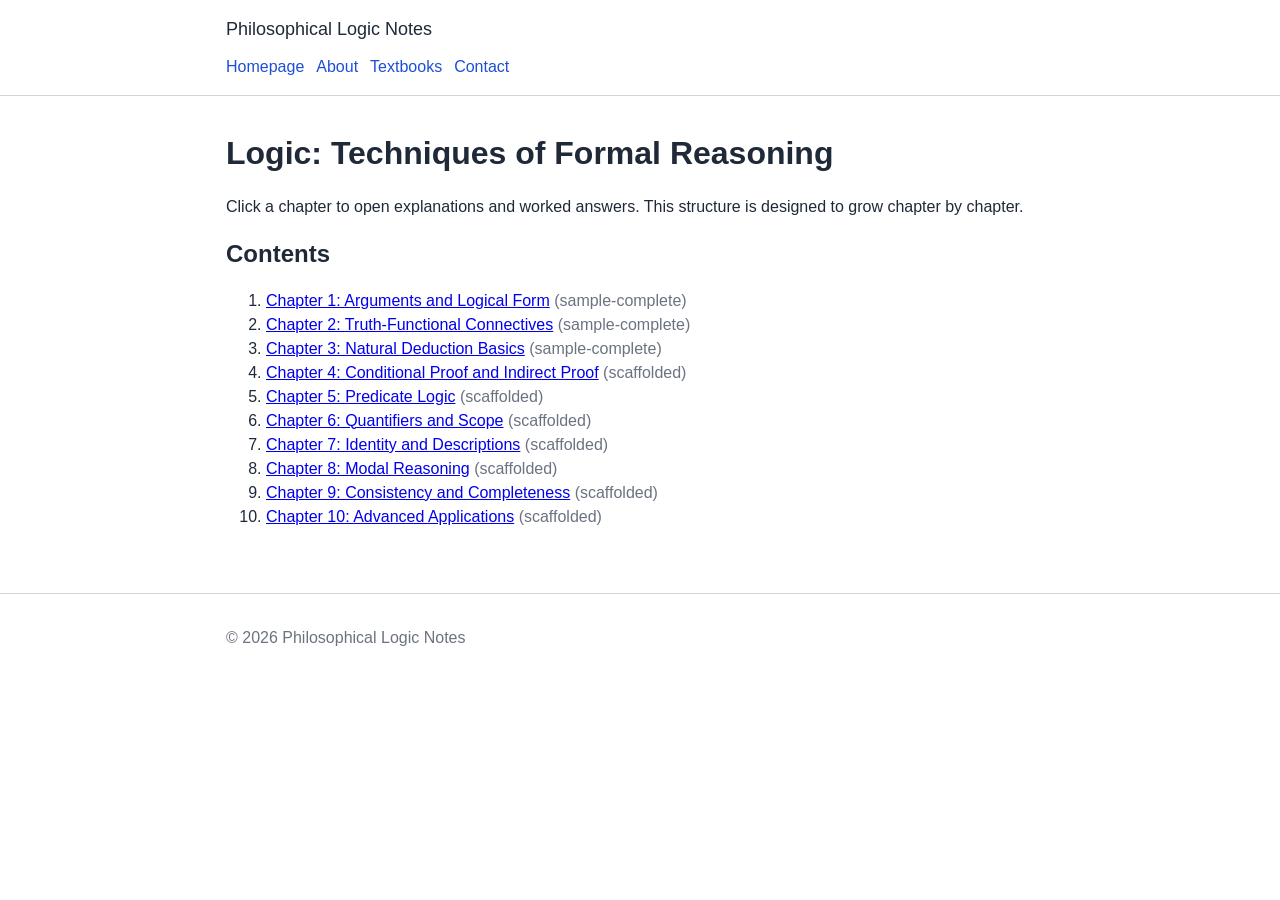
==== textbooks/logic-techniques-of-formal-reasoning/index.html @ c2383699 "V1" ====
<!doctype html>
<html lang="en">
  <head>
    <meta charset="utf-8" />
    <meta name="viewport" content="width=device-width, initial-scale=1" />
    <title>Logic: Techniques of Formal Reasoning</title>
    <link rel="stylesheet" href="/assets/css/base.css" />
  </head>
  <body>
    <div data-site-header></div>
    <main class="site-container">
      <h1>Logic: Techniques of Formal Reasoning</h1>
      <p>
        Click a chapter to open explanations and worked answers. This structure is designed
        to grow chapter by chapter.
      </p>
      <h2>Contents</h2>
      <ol data-toc-list></ol>
    </main>
    <div data-site-footer></div>
    <script src="/assets/js/site.js"></script>
    <script src="/assets/js/textbooks.js"></script>
  </body>
</html>
---- assets/css/base.css ----
:root {
  --text: #1f2937;
  --background: #ffffff;
  --muted: #6b7280;
  --border: #d1d5db;
  --accent: #1d4ed8;
}

*,
*::before,
*::after {
  box-sizing: border-box;
}

body {
  margin: 0;
  font-family: Arial, Helvetica, sans-serif;
  color: var(--text);
  background: var(--background);
  line-height: 1.5;
}

.site-container {
  max-width: 860px;
  margin: 0 auto;
  padding: 1rem;
}

.site-header,
.site-footer {
  border-bottom: 1px solid var(--border);
}

.site-footer {
  border-top: 1px solid var(--border);
  border-bottom: 0;
  margin-top: 2rem;
}

.site-brand {
  margin: 0;
  font-size: 1.125rem;
}

.site-nav {
  display: flex;
  flex-wrap: wrap;
  gap: 0.75rem;
  padding: 0.75rem 0 0;
}

.site-nav a {
  color: var(--accent);
  text-decoration: none;
}

.site-nav a:hover {
  text-decoration: underline;
}

main {
  padding: 1.25rem 0;
}

h1,
h2,
h3 {
  line-height: 1.25;
}

.card {
  border: 1px solid var(--border);
  border-radius: 6px;
  padding: 1rem;
  margin-bottom: 1rem;
}

.muted {
  color: var(--muted);
}

label {
  display: block;
  margin: 0.75rem 0 0.25rem;
}

input,
textarea,
select,
button {
  font: inherit;
}

input,
textarea,
select {
  width: 100%;
  border: 1px solid var(--border);
  border-radius: 4px;
  padding: 0.5rem;
}

textarea {
  min-height: 140px;
}

button {
  border: 1px solid var(--border);
  border-radius: 4px;
  background: #f9fafb;
  padding: 0.45rem 0.75rem;
  cursor: pointer;
}

button:hover {
  background: #f3f4f6;
}

.symbol-grid {
  display: grid;
  grid-template-columns: repeat(auto-fill, minmax(54px, 1fr));
  gap: 0.45rem;
  margin: 0.75rem 0 1rem;
}

.symbol-btn {
  padding: 0.5rem 0.25rem;
  text-align: center;
}

.inline-links {
  display: flex;
  flex-wrap: wrap;
  gap: 0.5rem;
  padding: 0;
  list-style: none;
}

.status {
  margin-top: 0.75rem;
  color: #065f46;
}
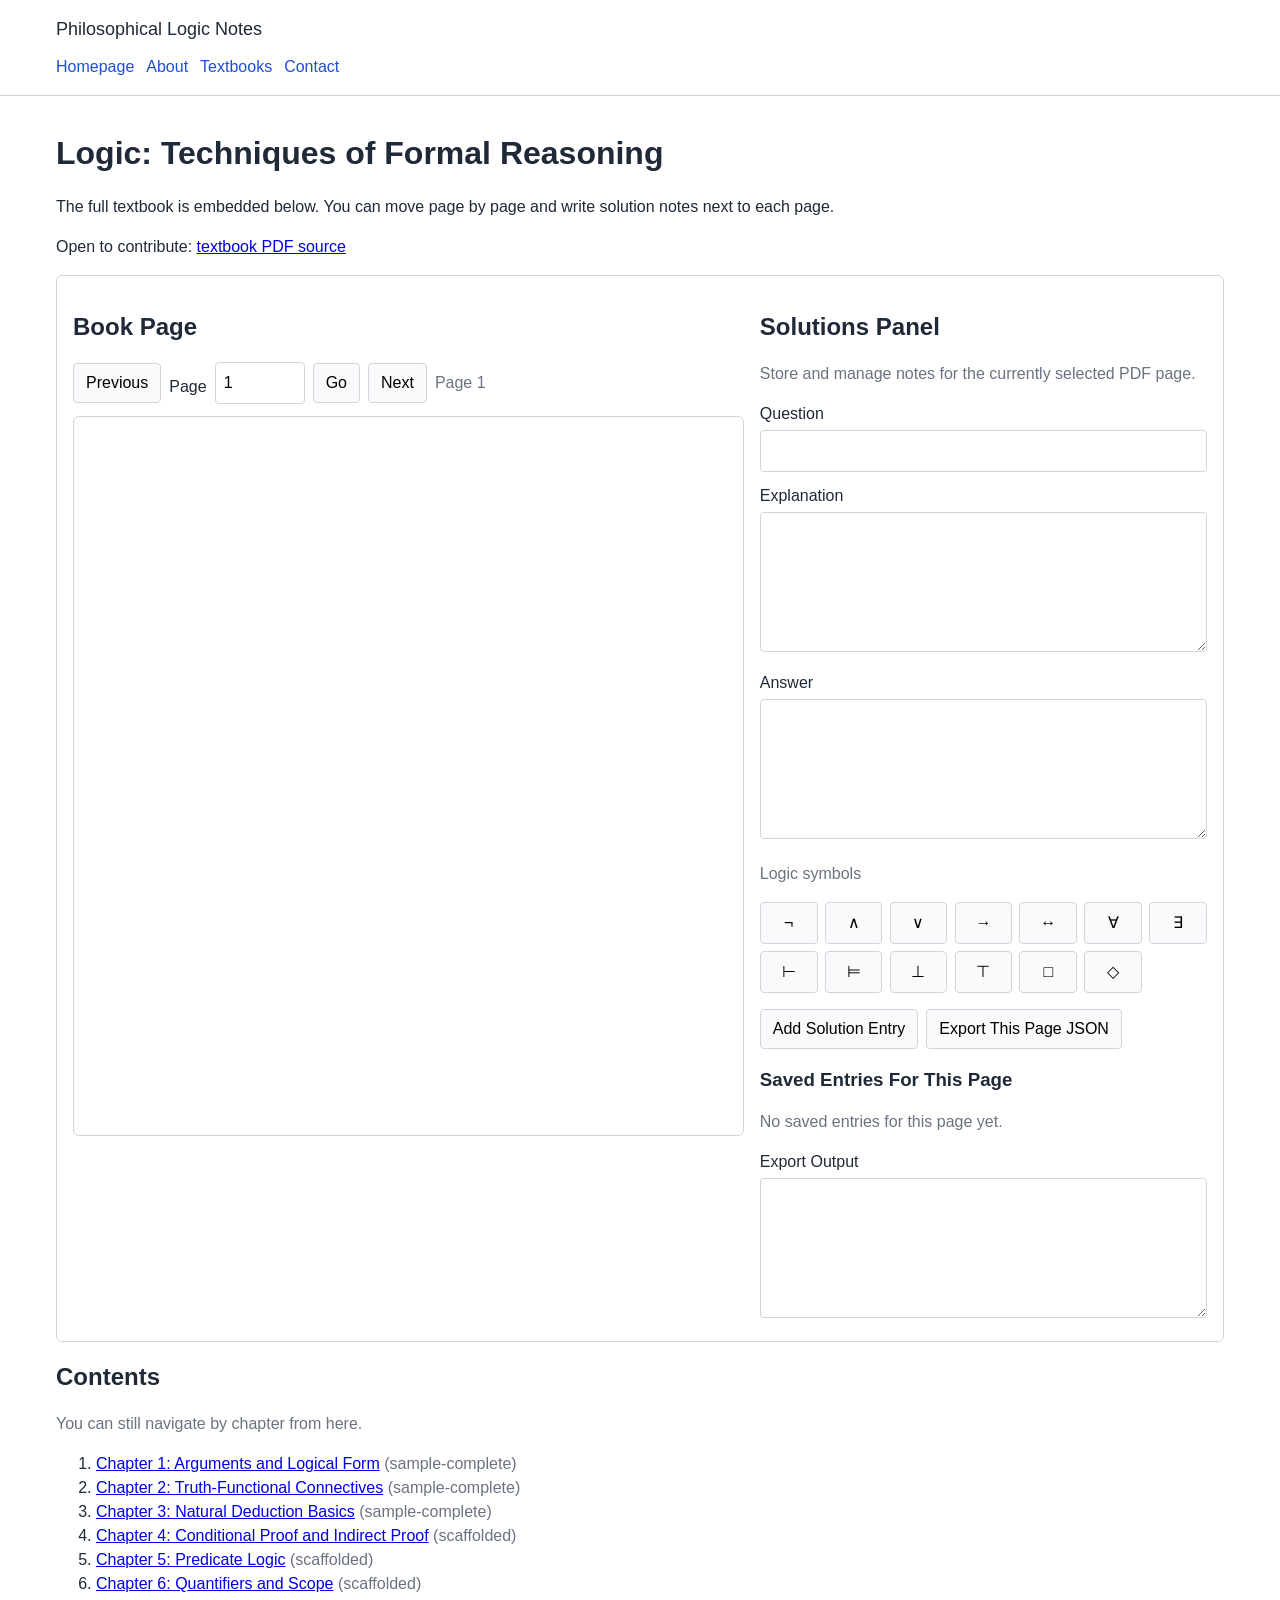
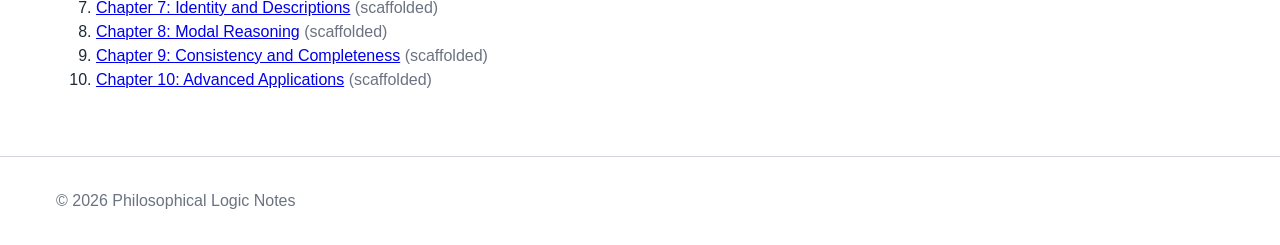
==== commit 516289c0: "logic: techniques of formal reasoning pdf is uploded" ====
--- a/textbooks/logic-techniques-of-formal-reasoning/index.html
+++ b/textbooks/logic-techniques-of-formal-reasoning/index.html
@@ -11,10 +11,70 @@
     <main class="site-container">
       <h1>Logic: Techniques of Formal Reasoning</h1>
       <p>
-        Click a chapter to open explanations and worked answers. This structure is designed
-        to grow chapter by chapter.
+        The full textbook is embedded below. You can move page by page and write solution
+        notes next to each page.
       </p>
+      <p>
+        Open to contribute:
+        <a
+          href="https://ia601504.us.archive.org/0/items/in.ernet.dli.2015.139500/2015.139500.Logic-Techniques-Of-Formal-Reasonong.pdf"
+          target="_blank"
+          rel="noopener noreferrer"
+        >
+          textbook PDF source
+        </a>
+      </p>
+
+      <section class="book-workspace card">
+        <div class="book-viewer">
+          <h2>Book Page</h2>
+          <div class="page-controls">
+            <button type="button" data-page-prev>Previous</button>
+            <label for="page-input">Page</label>
+            <input id="page-input" type="number" min="1" value="1" data-page-input />
+            <button type="button" data-page-go>Go</button>
+            <button type="button" data-page-next>Next</button>
+            <span class="muted" data-page-status>Page 1</span>
+          </div>
+          <iframe
+            title="Logic: Techniques of Formal Reasoning PDF"
+            class="pdf-frame"
+            data-pdf-frame
+          ></iframe>
+        </div>
+
+        <aside class="page-panel">
+          <h2>Solutions Panel</h2>
+          <p class="muted">Store and manage notes for the currently selected PDF page.</p>
+
+          <label for="solution-question">Question</label>
+          <input id="solution-question" type="text" data-solution-question />
+
+          <label for="solution-explanation">Explanation</label>
+          <textarea id="solution-explanation" data-solution-explanation></textarea>
+
+          <label for="solution-answer">Answer</label>
+          <textarea id="solution-answer" data-solution-answer></textarea>
+
+          <p class="muted">Logic symbols</p>
+          <div class="symbol-grid" data-page-symbol-grid></div>
+
+          <div class="panel-actions">
+            <button type="button" data-page-add-solution>Add Solution Entry</button>
+            <button type="button" data-page-export>Export This Page JSON</button>
+          </div>
+          <p class="status" data-page-panel-status aria-live="polite"></p>
+
+          <h3>Saved Entries For This Page</h3>
+          <div data-page-entries></div>
+
+          <label for="page-export-output">Export Output</label>
+          <textarea id="page-export-output" data-page-export-output readonly></textarea>
+        </aside>
+      </section>
+
       <h2>Contents</h2>
+      <p class="muted">You can still navigate by chapter from here.</p>
       <ol data-toc-list></ol>
     </main>
     <div data-site-footer></div>
--- a/assets/css/base.css
+++ b/assets/css/base.css
@@ -140,3 +140,57 @@
   margin-top: 0.75rem;
   color: #065f46;
 }
+
+.book-workspace {
+  display: grid;
+  gap: 1rem;
+}
+
+.book-viewer,
+.page-panel {
+  min-width: 0;
+}
+
+.page-controls {
+  display: flex;
+  flex-wrap: wrap;
+  gap: 0.5rem;
+  align-items: center;
+  margin-bottom: 0.75rem;
+}
+
+.page-controls input[type="number"] {
+  width: 90px;
+}
+
+.pdf-frame {
+  width: 100%;
+  min-height: 720px;
+  border: 1px solid var(--border);
+  border-radius: 6px;
+}
+
+.panel-actions {
+  display: flex;
+  flex-wrap: wrap;
+  gap: 0.5rem;
+}
+
+.entry-list {
+  margin: 0;
+  padding-left: 1.15rem;
+}
+
+.entry-actions {
+  margin: 0.25rem 0 0.75rem;
+}
+
+@media (min-width: 1040px) {
+  .site-container {
+    max-width: 1200px;
+  }
+
+  .book-workspace {
+    grid-template-columns: 1.5fr 1fr;
+  }
+}
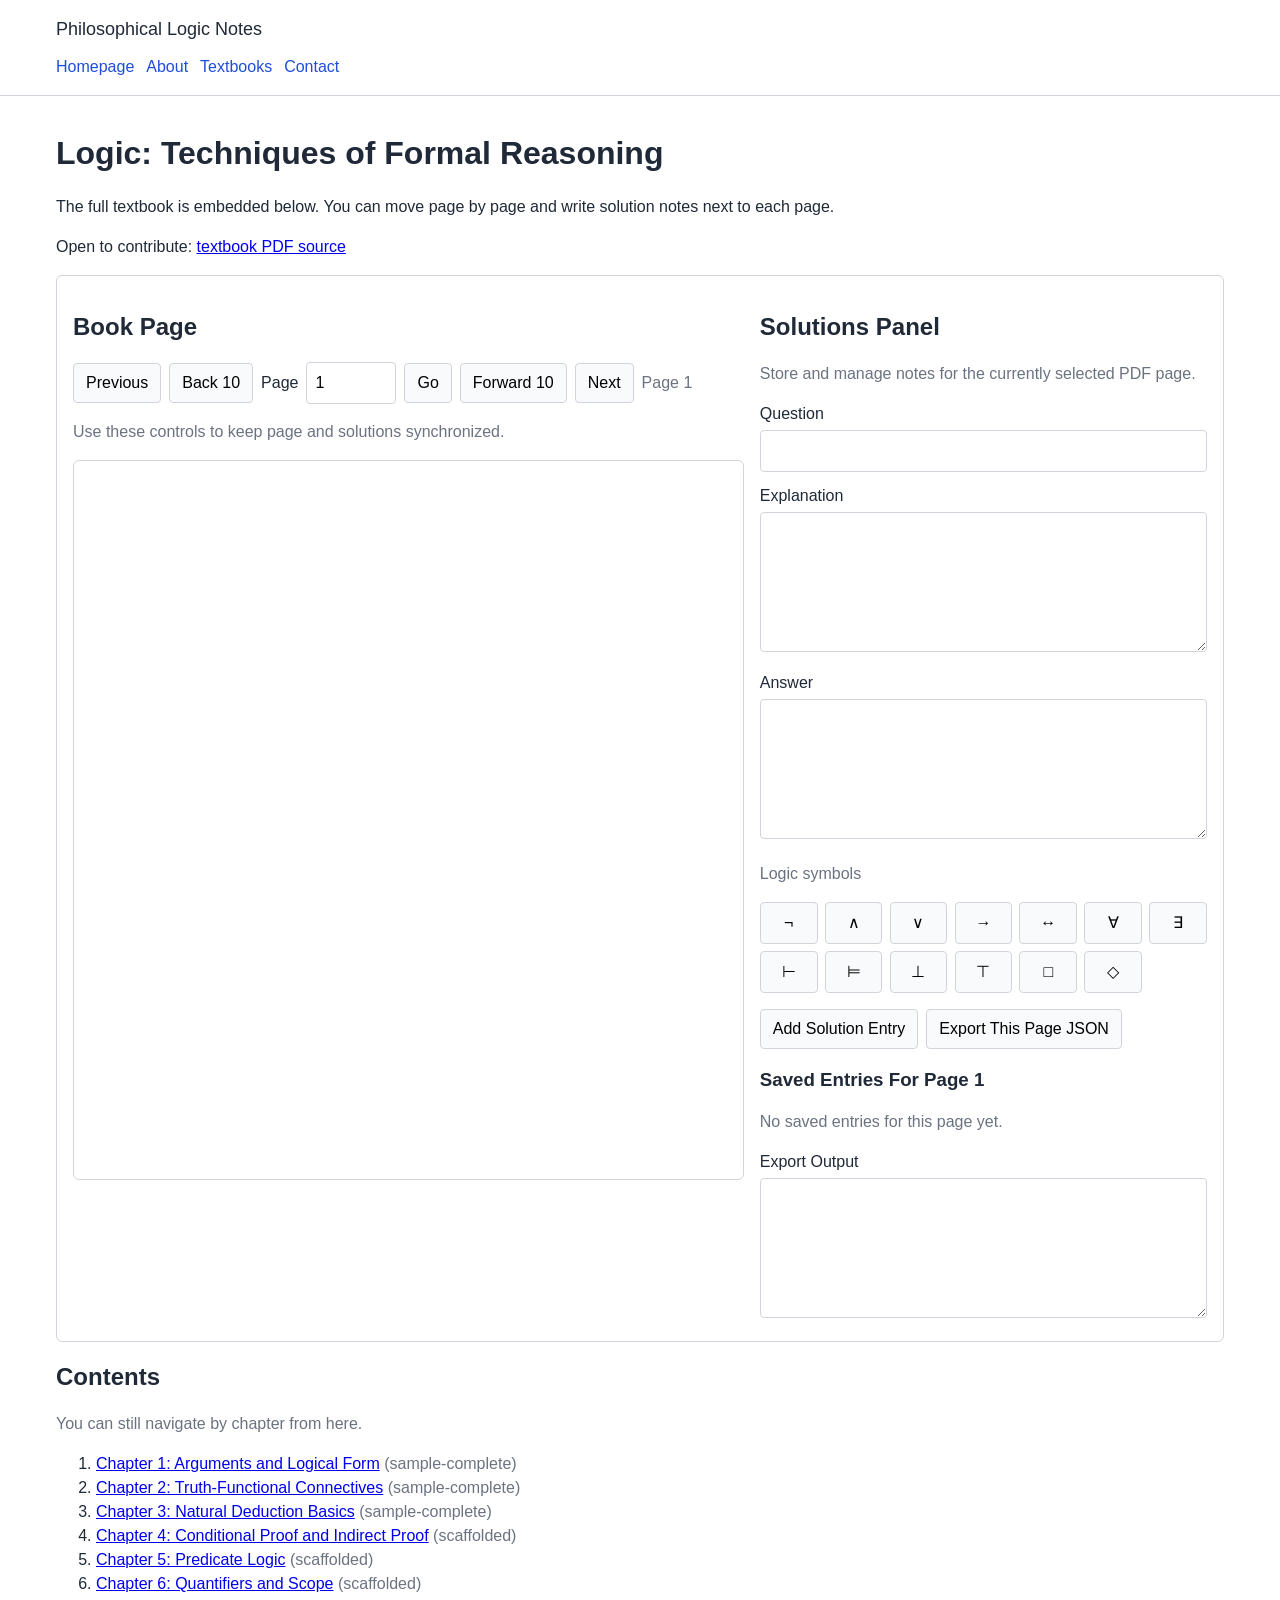
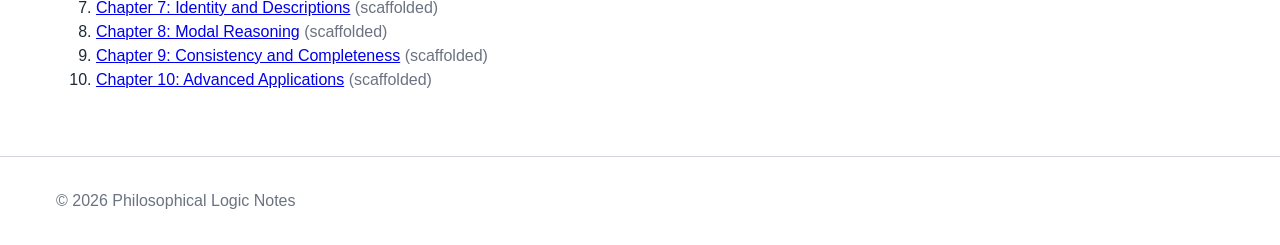
==== commit 538f1ff9: "Sync textbook page controls with page-scoped solutions. Improve the embedded PDF navigation UX and e" ====
--- a/textbooks/logic-techniques-of-formal-reasoning/index.html
+++ b/textbooks/logic-techniques-of-formal-reasoning/index.html
@@ -30,12 +30,15 @@
           <h2>Book Page</h2>
           <div class="page-controls">
             <button type="button" data-page-prev>Previous</button>
+            <button type="button" data-page-jump-back>Back 10</button>
             <label for="page-input">Page</label>
             <input id="page-input" type="number" min="1" value="1" data-page-input />
             <button type="button" data-page-go>Go</button>
+            <button type="button" data-page-jump-forward>Forward 10</button>
             <button type="button" data-page-next>Next</button>
             <span class="muted" data-page-status>Page 1</span>
           </div>
+          <p class="muted">Use these controls to keep page and solutions synchronized.</p>
           <iframe
             title="Logic: Techniques of Formal Reasoning PDF"
             class="pdf-frame"
@@ -65,7 +68,7 @@
           </div>
           <p class="status" data-page-panel-status aria-live="polite"></p>
 
-          <h3>Saved Entries For This Page</h3>
+          <h3 data-page-entries-title>Saved Entries For Page 1</h3>
           <div data-page-entries></div>
 
           <label for="page-export-output">Export Output</label>
--- a/assets/css/base.css
+++ b/assets/css/base.css
@@ -159,6 +159,10 @@
   margin-bottom: 0.75rem;
 }
 
+.page-controls label {
+  margin: 0;
+}
+
 .page-controls input[type="number"] {
   width: 90px;
 }
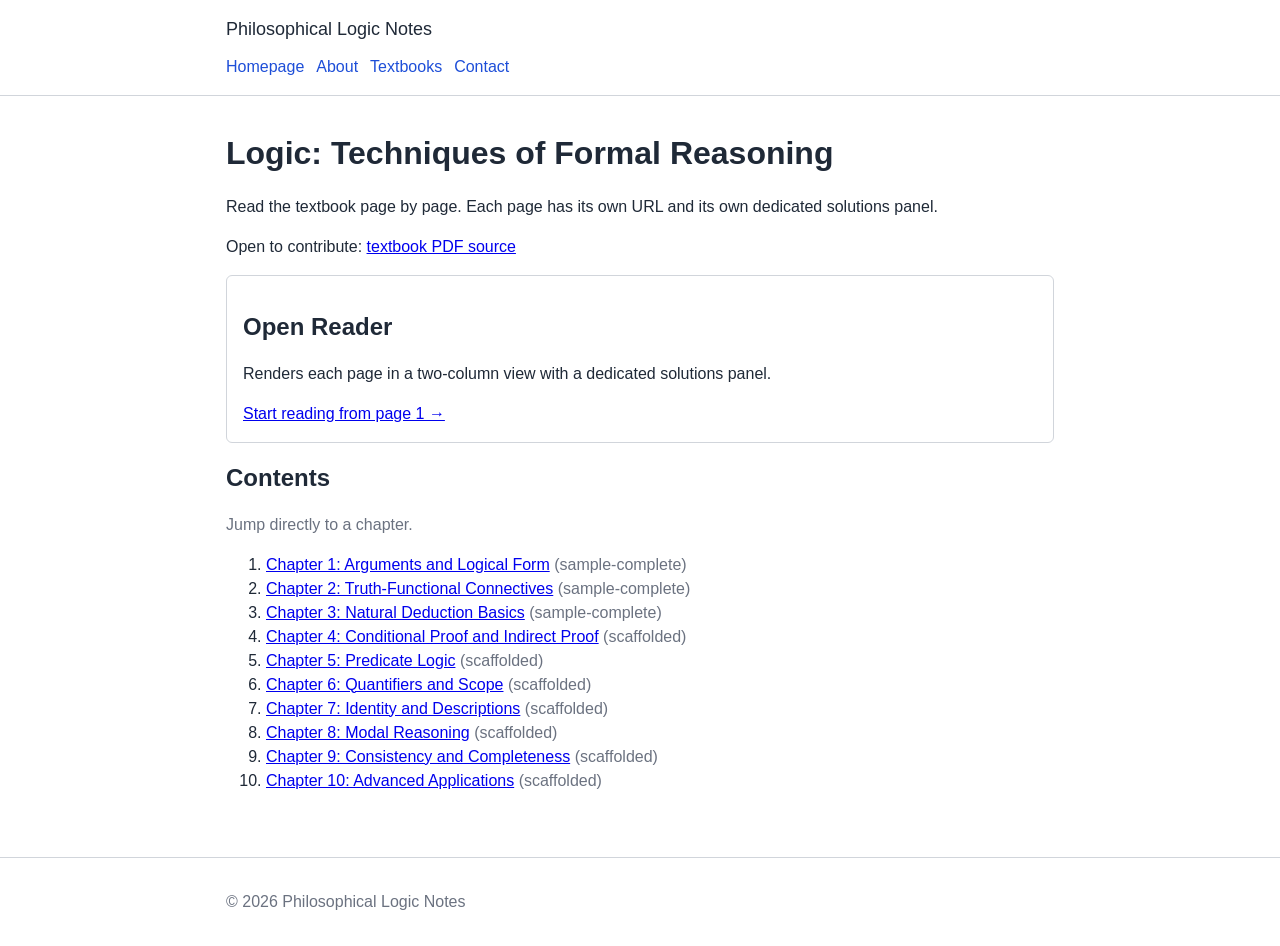
==== commit 95f7fa6d: "Add individual page viewer with PDF.js and per-page solutions panel. Each page has its own URL (?p=N" ====
--- a/textbooks/logic-techniques-of-formal-reasoning/index.html
+++ b/textbooks/logic-techniques-of-formal-reasoning/index.html
@@ -11,8 +11,8 @@
     <main class="site-container">
       <h1>Logic: Techniques of Formal Reasoning</h1>
       <p>
-        The full textbook is embedded below. You can move page by page and write solution
-        notes next to each page.
+        Read the textbook page by page. Each page has its own URL and its own
+        dedicated solutions panel.
       </p>
       <p>
         Open to contribute:
@@ -25,59 +25,16 @@
         </a>
       </p>
 
-      <section class="book-workspace card">
-        <div class="book-viewer">
-          <h2>Book Page</h2>
-          <div class="page-controls">
-            <button type="button" data-page-prev>Previous</button>
-            <button type="button" data-page-jump-back>Back 10</button>
-            <label for="page-input">Page</label>
-            <input id="page-input" type="number" min="1" value="1" data-page-input />
-            <button type="button" data-page-go>Go</button>
-            <button type="button" data-page-jump-forward>Forward 10</button>
-            <button type="button" data-page-next>Next</button>
-            <span class="muted" data-page-status>Page 1</span>
-          </div>
-          <p class="muted">Use these controls to keep page and solutions synchronized.</p>
-          <iframe
-            title="Logic: Techniques of Formal Reasoning PDF"
-            class="pdf-frame"
-            data-pdf-frame
-          ></iframe>
-        </div>
-
-        <aside class="page-panel">
-          <h2>Solutions Panel</h2>
-          <p class="muted">Store and manage notes for the currently selected PDF page.</p>
-
-          <label for="solution-question">Question</label>
-          <input id="solution-question" type="text" data-solution-question />
-
-          <label for="solution-explanation">Explanation</label>
-          <textarea id="solution-explanation" data-solution-explanation></textarea>
-
-          <label for="solution-answer">Answer</label>
-          <textarea id="solution-answer" data-solution-answer></textarea>
-
-          <p class="muted">Logic symbols</p>
-          <div class="symbol-grid" data-page-symbol-grid></div>
-
-          <div class="panel-actions">
-            <button type="button" data-page-add-solution>Add Solution Entry</button>
-            <button type="button" data-page-export>Export This Page JSON</button>
-          </div>
-          <p class="status" data-page-panel-status aria-live="polite"></p>
-
-          <h3 data-page-entries-title>Saved Entries For Page 1</h3>
-          <div data-page-entries></div>
-
-          <label for="page-export-output">Export Output</label>
-          <textarea id="page-export-output" data-page-export-output readonly></textarea>
-        </aside>
+      <section class="card">
+        <h2>Open Reader</h2>
+        <p>Renders each page in a two-column view with a dedicated solutions panel.</p>
+        <a href="/textbooks/logic-techniques-of-formal-reasoning/page.html?p=1">
+          Start reading from page 1 →
+        </a>
       </section>
 
       <h2>Contents</h2>
-      <p class="muted">You can still navigate by chapter from here.</p>
+      <p class="muted">Jump directly to a chapter.</p>
       <ol data-toc-list></ol>
     </main>
     <div data-site-footer></div>
--- a/assets/css/base.css
+++ b/assets/css/base.css
@@ -141,17 +141,35 @@
   color: #065f46;
 }
 
-.book-workspace {
+.panel-actions {
+  display: flex;
+  flex-wrap: wrap;
+  gap: 0.5rem;
+}
+
+.entry-actions {
+  margin: 0.25rem 0 0.75rem;
+}
+
+/* ── Reader (page.html) ──────────────────────────────────────── */
+
+.reader-container {
+  max-width: 1400px;
+  margin: 0 auto;
+  padding: 1rem;
+}
+
+.reader-layout {
   display: grid;
-  gap: 1rem;
-}
-
-.book-viewer,
-.page-panel {
+  gap: 1.25rem;
+}
+
+.reader-pdf,
+.reader-panel {
   min-width: 0;
 }
 
-.page-controls {
+.reader-controls {
   display: flex;
   flex-wrap: wrap;
   gap: 0.5rem;
@@ -159,42 +177,53 @@
   margin-bottom: 0.75rem;
 }
 
-.page-controls label {
-  margin: 0;
-}
-
-.page-controls input[type="number"] {
-  width: 90px;
-}
-
-.pdf-frame {
-  width: 100%;
-  min-height: 720px;
+.reader-controls a {
+  color: var(--accent);
+  text-decoration: none;
+  padding: 0.3rem 0.5rem;
+  border: 1px solid var(--border);
+  border-radius: 4px;
+  white-space: nowrap;
+}
+
+.reader-controls a:hover {
+  background: #f3f4f6;
+}
+
+.reader-go-form {
+  display: flex;
+  gap: 0.35rem;
+  align-items: center;
+}
+
+.reader-go-form input[type="number"] {
+  width: 72px;
+}
+
+canvas[data-pdf-canvas] {
+  display: block;
+  max-width: 100%;
+  height: auto;
   border: 1px solid var(--border);
   border-radius: 6px;
 }
 
-.panel-actions {
-  display: flex;
-  flex-wrap: wrap;
-  gap: 0.5rem;
-}
-
-.entry-list {
-  margin: 0;
-  padding-left: 1.15rem;
-}
-
-.entry-actions {
-  margin: 0.25rem 0 0.75rem;
+.reader-back-link {
+  margin-top: 0.75rem;
+}
+
+.sr-only {
+  position: absolute;
+  width: 1px;
+  height: 1px;
+  overflow: hidden;
+  clip: rect(0 0 0 0);
+  white-space: nowrap;
 }
 
 @media (min-width: 1040px) {
-  .site-container {
-    max-width: 1200px;
+  .reader-layout {
+    grid-template-columns: 1.6fr 1fr;
+    align-items: start;
   }
-
-  .book-workspace {
-    grid-template-columns: 1.5fr 1fr;
-  }
-}
+}
